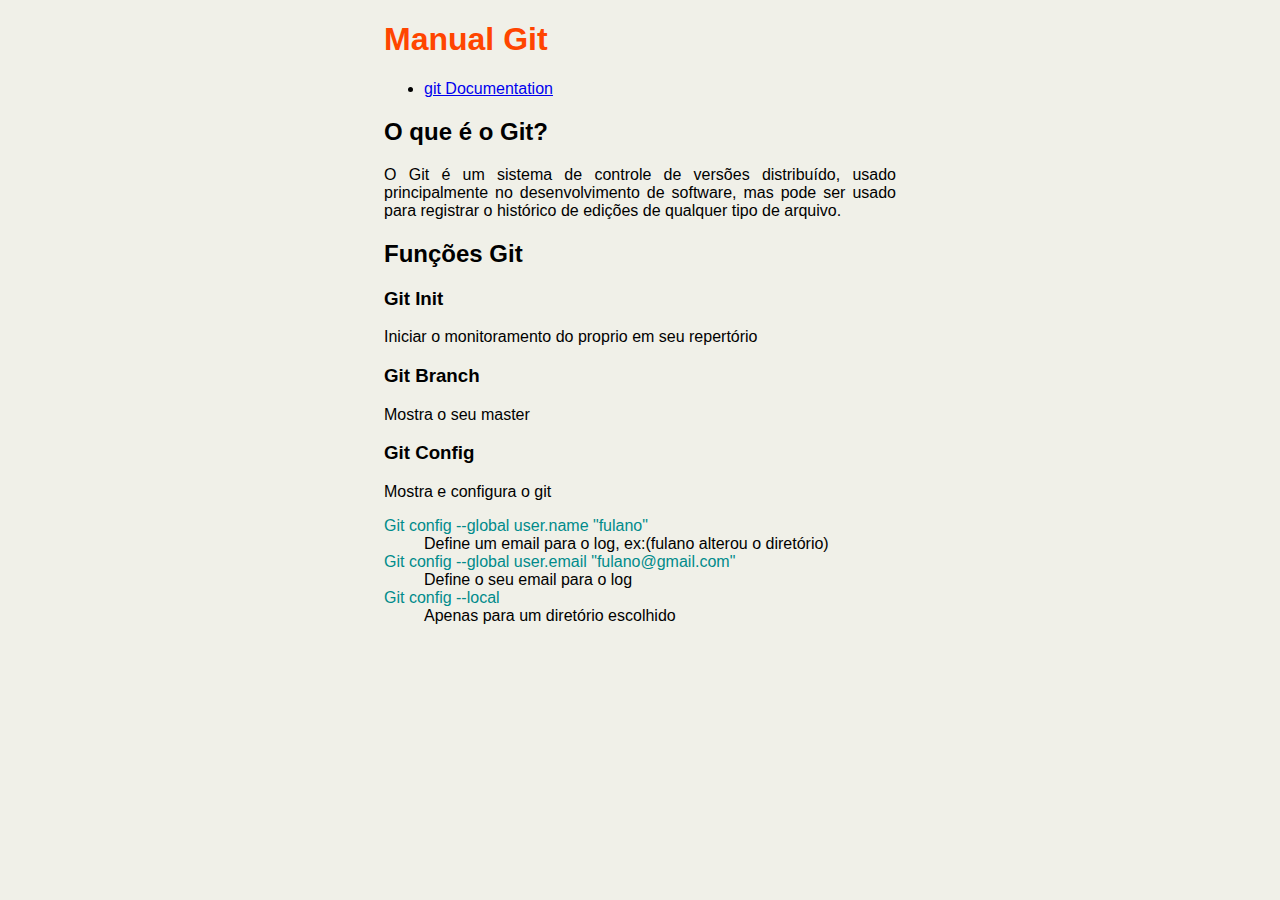
==== index.html @ 249c52ac "site baseado no manual git" ====
<!DOCTYPE html>
<html lang="en">
<head>
    <meta charset="UTF-8">
    <meta http-equiv="X-UA-Compatible" content="IE=edge">
    <meta name="viewport" content="width=device-width, initial-scale=1.0">
    <title>Manual de GiT</title>
    <link rel="stylesheet" href="style.css">
</head>
<body>
    <h1>Manual Git</h1>
    <ul>
        <li><a href="https://git-scm.com/docs/git/pt_BR"
            target="_blank">git Documentation</a></li>
    </ul>
        <h2>O que é o Git?</h2>
            <p>O Git é um sistema de controle de versões distribuído, usado principalmente no desenvolvimento de software, mas pode ser usado para registrar o histórico de edições de qualquer tipo de arquivo.</p>
            <h2>Funções Git</h2>
            <h3>Git Init</h3>
            <p>Iniciar o monitoramento do proprio em seu repertório</p>
            <h3>Git Branch</h3>
            <p>Mostra o seu master</p>
            <h3>Git Config</h3>
            <p>Mostra e configura o git</p>
            <dl>
                <dt>Git config --global user.name "fulano"</dt>
                <dd>Define um email para o log, ex:(fulano alterou o diretório)</dd>
                <dt>Git config --global user.email "fulano@gmail.com"</dt>
                <dd>Define o seu email para o log</dd>
                <dt>Git config --local</dt>
                <dd>Apenas para um diretório escolhido</dd>



            </dl>


    
</body>
</html>
---- style.css ----
body{
    width: 40%;
    text-align: justify;
    font-family: -apple-system, BlinkMacSystemFont, 'Segoe UI', Roboto, Oxygen, Ubuntu, Cantarell, 'Open Sans', 'Helvetica Neue', sans-serif;
    background-color:#f0f0e8;
    margin-left: 30%;
}

h1{
    color:orangered;
}

dt{
    color: darkcyan;
}
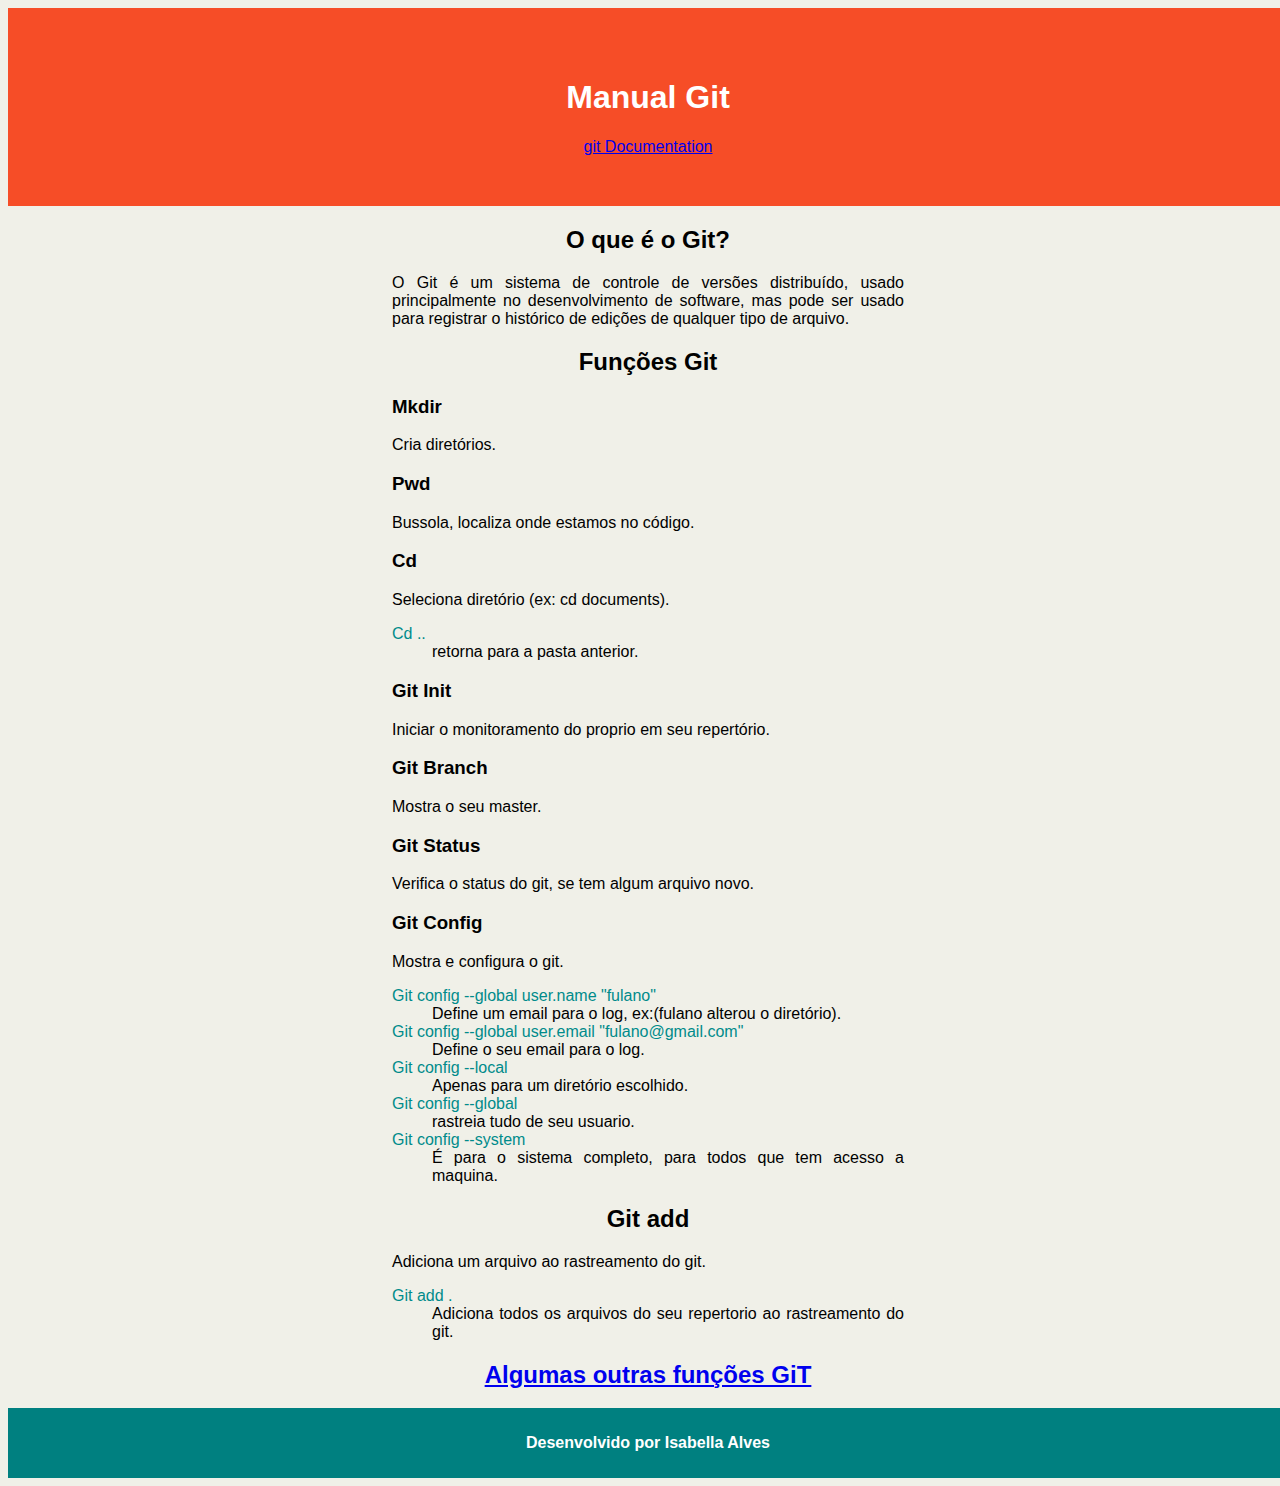
==== commit 0655bc07: "alteração feita no site no css e html" ====
--- a/index.html
+++ b/index.html
@@ -1,38 +1,69 @@
 <!DOCTYPE html>
-<html lang="en">
+<html lang="pt-BR">
 <head>
     <meta charset="UTF-8">
     <meta http-equiv="X-UA-Compatible" content="IE=edge">
     <meta name="viewport" content="width=device-width, initial-scale=1.0">
     <title>Manual de GiT</title>
-    <link rel="stylesheet" href="style.css">
+    <link rel="stylesheet" href="./css/style.css">
 </head>
 <body>
-    <h1>Manual Git</h1>
-    <ul>
-        <li><a href="https://git-scm.com/docs/git/pt_BR"
-            target="_blank">git Documentation</a></li>
-    </ul>
+    <header>
+        <h1>Manual Git</h1>
+        <a href="https://git-scm.com/docs/git/pt_BR"
+            target="_blank">git Documentation</a>
+    </header>
+    <main>
+        <nav>
         <h2>O que é o Git?</h2>
             <p>O Git é um sistema de controle de versões distribuído, usado principalmente no desenvolvimento de software, mas pode ser usado para registrar o histórico de edições de qualquer tipo de arquivo.</p>
             <h2>Funções Git</h2>
+            <h3>Mkdir</h3>
+            <p>Cria diretórios.</p>
+            <h3>Pwd</h3>
+            <p>Bussola, localiza onde estamos no código.</p>
+            <h3>Cd</h3>
+            <p>Seleciona diretório (ex: cd documents).</p>
+            <dl>
+                <dt>Cd ..</dt>
+                <dd>retorna para a pasta anterior.</dd>
+            </dl>
             <h3>Git Init</h3>
-            <p>Iniciar o monitoramento do proprio em seu repertório</p>
+            <p>Iniciar o monitoramento do proprio em seu repertório.</p>
             <h3>Git Branch</h3>
-            <p>Mostra o seu master</p>
+            <p>Mostra o seu master.</p>
+            <h3>Git Status</h3>
+            <p>Verifica o status do git, se tem algum arquivo novo.</p>
             <h3>Git Config</h3>
-            <p>Mostra e configura o git</p>
+            <p>Mostra e configura o git.</p>
             <dl>
                 <dt>Git config --global user.name "fulano"</dt>
-                <dd>Define um email para o log, ex:(fulano alterou o diretório)</dd>
+                <dd>Define um email para o log, ex:(fulano alterou o diretório).</dd>
                 <dt>Git config --global user.email "fulano@gmail.com"</dt>
-                <dd>Define o seu email para o log</dd>
+                <dd>Define o seu email para o log.</dd>
                 <dt>Git config --local</dt>
-                <dd>Apenas para um diretório escolhido</dd>
+                <dd>Apenas para um diretório escolhido.</dd>
+                <dt>Git config --global</dt>
+                <dd>rastreia tudo de seu usuario.</dd>
+                <dt>Git config --system</dt>
+                <dd>É para o sistema completo, para todos que tem acesso a maquina.</dd>
+            </dl>
+        <h2>Git add</h2>
+            <p>Adiciona um arquivo ao rastreamento do git.</p>
+            <dl>
+                <dt>Git add .</dt>
+                <dd>Adiciona todos os arquivos do seu repertorio ao rastreamento do git.</dd>
+            </dl>
+        <h2><a href="./html/paginanova.html">Algumas outras funções GiT</a></h2>
+        </nav>
+            </main>
+            <footer>
+                <b><p>Desenvolvido por Isabella Alves</p></b>
+            </footer>
+        
+           
+        
 
-
-
-            </dl>
 
 
     
--- a/css/style.css
+++ b/css/style.css
@@ -0,0 +1,38 @@
+body{
+    width: 100%;
+    text-align: justify;
+    font-family: -apple-system, BlinkMacSystemFont, 'Segoe UI', Roboto, Oxygen, Ubuntu, Cantarell, 'Open Sans', 'Helvetica Neue', sans-serif;
+    background-color:#f0f0e8;
+}
+
+header{
+    background-color: #f64d27;
+    text-align: center;
+    padding: 50px;
+}
+
+h1{
+    color:white;
+}
+
+h2{
+    text-align: center;
+}
+
+dt{
+    color: darkcyan;
+}
+
+main{
+    width: 40%;
+    margin-left: 30%;
+}
+    
+footer{
+    background-color: teal;
+    padding: 10px;
+    color:white;
+    text-align: center;
+}
+
+
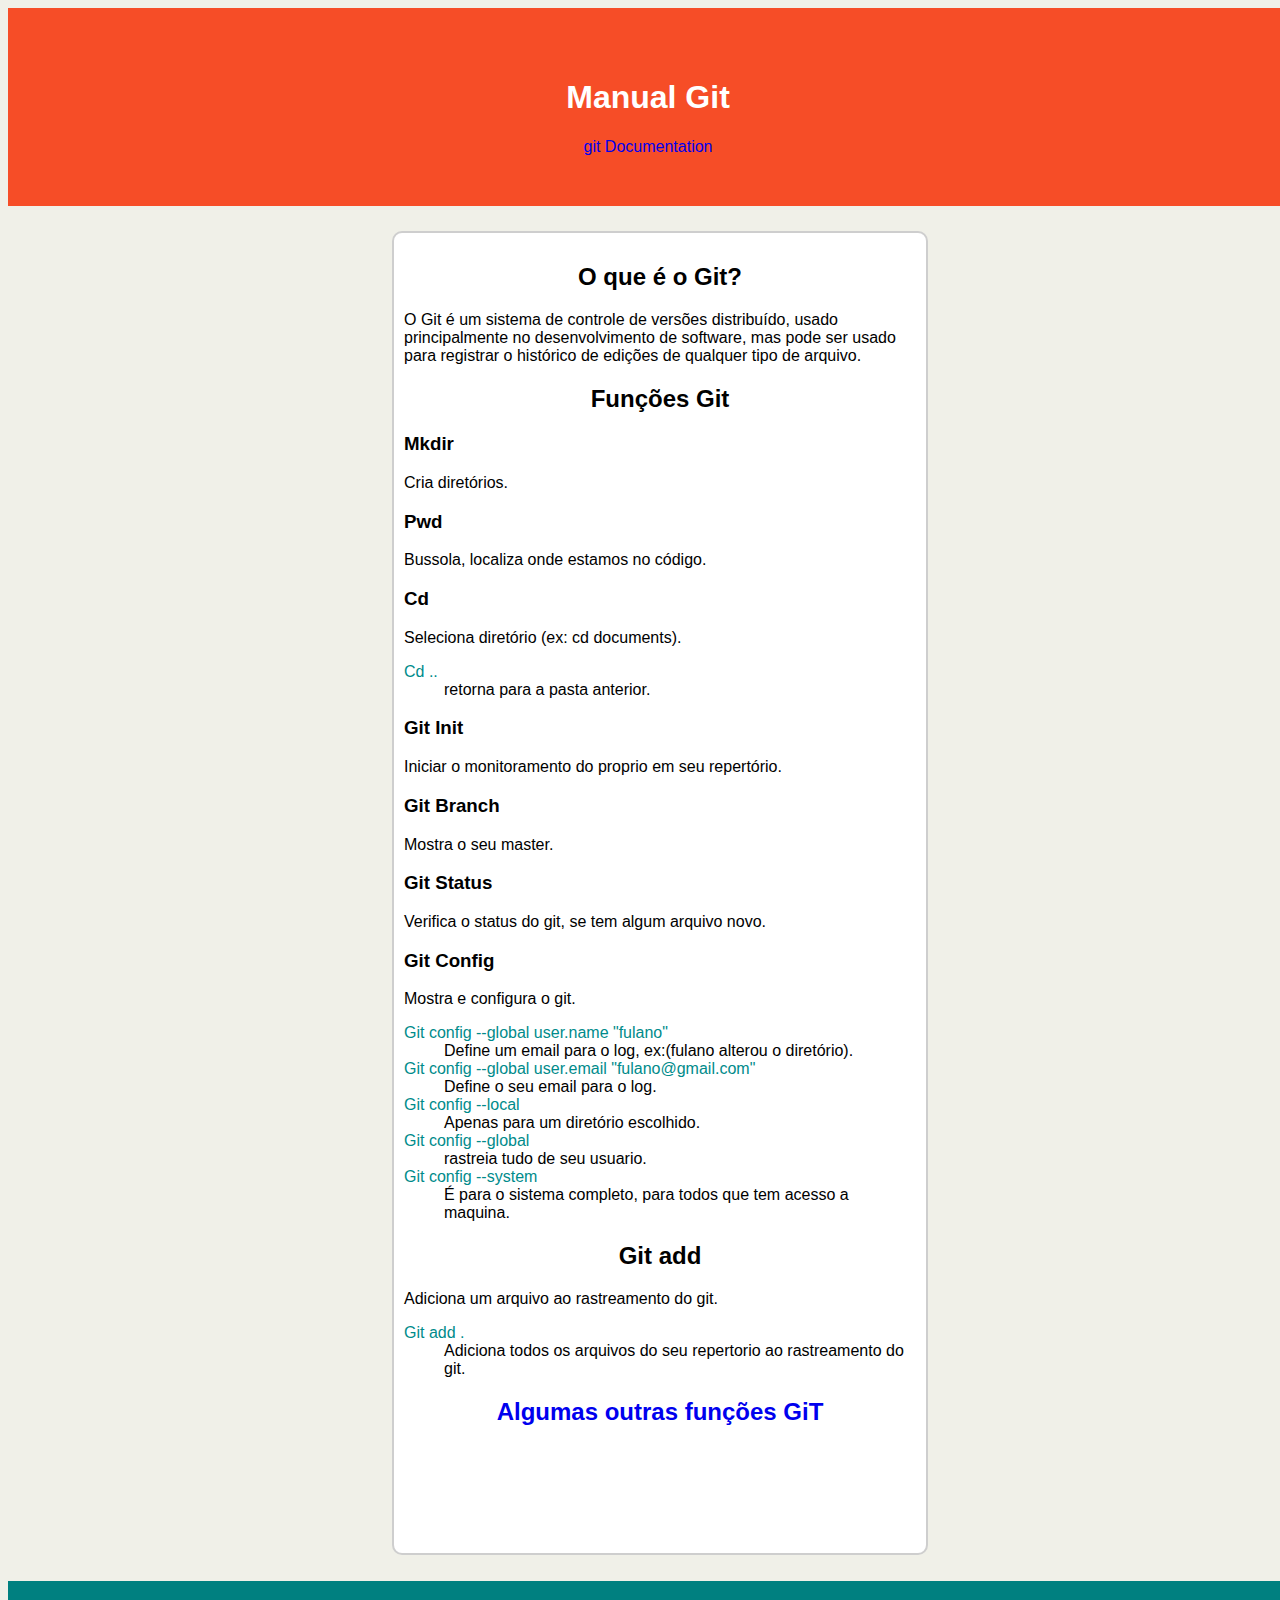
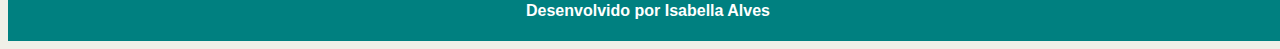
==== commit 71f888c7: "foi feito alterações no css" ====
--- a/index.html
+++ b/index.html
@@ -1,5 +1,6 @@
 <!DOCTYPE html>
 <html lang="pt-BR">
+
 <head>
     <meta charset="UTF-8">
     <meta http-equiv="X-UA-Compatible" content="IE=edge">
@@ -7,16 +8,17 @@
     <title>Manual de GiT</title>
     <link rel="stylesheet" href="./css/style.css">
 </head>
+
 <body>
     <header>
         <h1>Manual Git</h1>
-        <a href="https://git-scm.com/docs/git/pt_BR"
-            target="_blank">git Documentation</a>
+        <a href="https://git-scm.com/docs/git/pt_BR" target="_blank">git Documentation</a>
     </header>
     <main>
         <nav>
-        <h2>O que é o Git?</h2>
-            <p>O Git é um sistema de controle de versões distribuído, usado principalmente no desenvolvimento de software, mas pode ser usado para registrar o histórico de edições de qualquer tipo de arquivo.</p>
+            <h2>O que é o Git?</h2>
+            <p>O Git é um sistema de controle de versões distribuído, usado principalmente no desenvolvimento de
+                software, mas pode ser usado para registrar o histórico de edições de qualquer tipo de arquivo.</p>
             <h2>Funções Git</h2>
             <h3>Mkdir</h3>
             <p>Cria diretórios.</p>
@@ -48,24 +50,67 @@
                 <dt>Git config --system</dt>
                 <dd>É para o sistema completo, para todos que tem acesso a maquina.</dd>
             </dl>
-        <h2>Git add</h2>
+            <h2>Git add</h2>
             <p>Adiciona um arquivo ao rastreamento do git.</p>
             <dl>
                 <dt>Git add .</dt>
                 <dd>Adiciona todos os arquivos do seu repertorio ao rastreamento do git.</dd>
             </dl>
-        <h2><a href="./html/paginanova.html">Algumas outras funções GiT</a></h2>
+            <h2><a href="./html/paginanova.html">Algumas outras funções GiT</a></h2>
         </nav>
-            </main>
-            <footer>
-                <b><p>Desenvolvido por Isabella Alves</p></b>
-            </footer>
-        
-           
-        
+    </main>
+    <footer>
+        <b>
+            <p>Desenvolvido por Isabella Alves</p>
+        </b>
+    </footer>
 
+    <style>
+        body {
+            width: 100%;
+            text-align: left;
+            font-family: -apple-system, BlinkMacSystemFont, 'Segoe UI', Roboto, Oxygen, Ubuntu, Cantarell, 'Open Sans', 'Helvetica Neue', sans-serif;
+            background-color: #f0f0e8;
+        }
 
+        header {
+            background-color: #f64d27;
+            text-align: center;
+            padding: 50px;
+        }
 
-    
+        h1 {
+            color: white;
+        }
+
+        h2 {
+            text-align: center;
+        }
+
+        dt {
+            color: darkcyan;
+        }
+
+        main {
+            width: 40%;
+            margin-left: 30%;
+            background-color: white;
+            padding: 10px;
+            border-radius: 10px;
+            height: 1300px;
+            margin-top: 2%;
+            
+            border: 2px solid rgba(128, 128, 128, 0.384);
+        }
+
+        footer {
+            background-color: teal;
+            padding: 5px;
+            color: white;
+            text-align: center; 
+            margin-top: 2%;
+        }
+    </style>
 </body>
+
 </html>--- a/css/style.css
+++ b/css/style.css
@@ -1,6 +1,6 @@
 body{
     width: 100%;
-    text-align: justify;
+    text-align:left;
     font-family: -apple-system, BlinkMacSystemFont, 'Segoe UI', Roboto, Oxygen, Ubuntu, Cantarell, 'Open Sans', 'Helvetica Neue', sans-serif;
     background-color:#f0f0e8;
 }
@@ -30,9 +30,13 @@
     
 footer{
     background-color: teal;
-    padding: 10px;
+    padding: 5px;
     color:white;
     text-align: center;
+    top: 300px;
 }
 
+a{
+    text-decoration: none;
+}
 
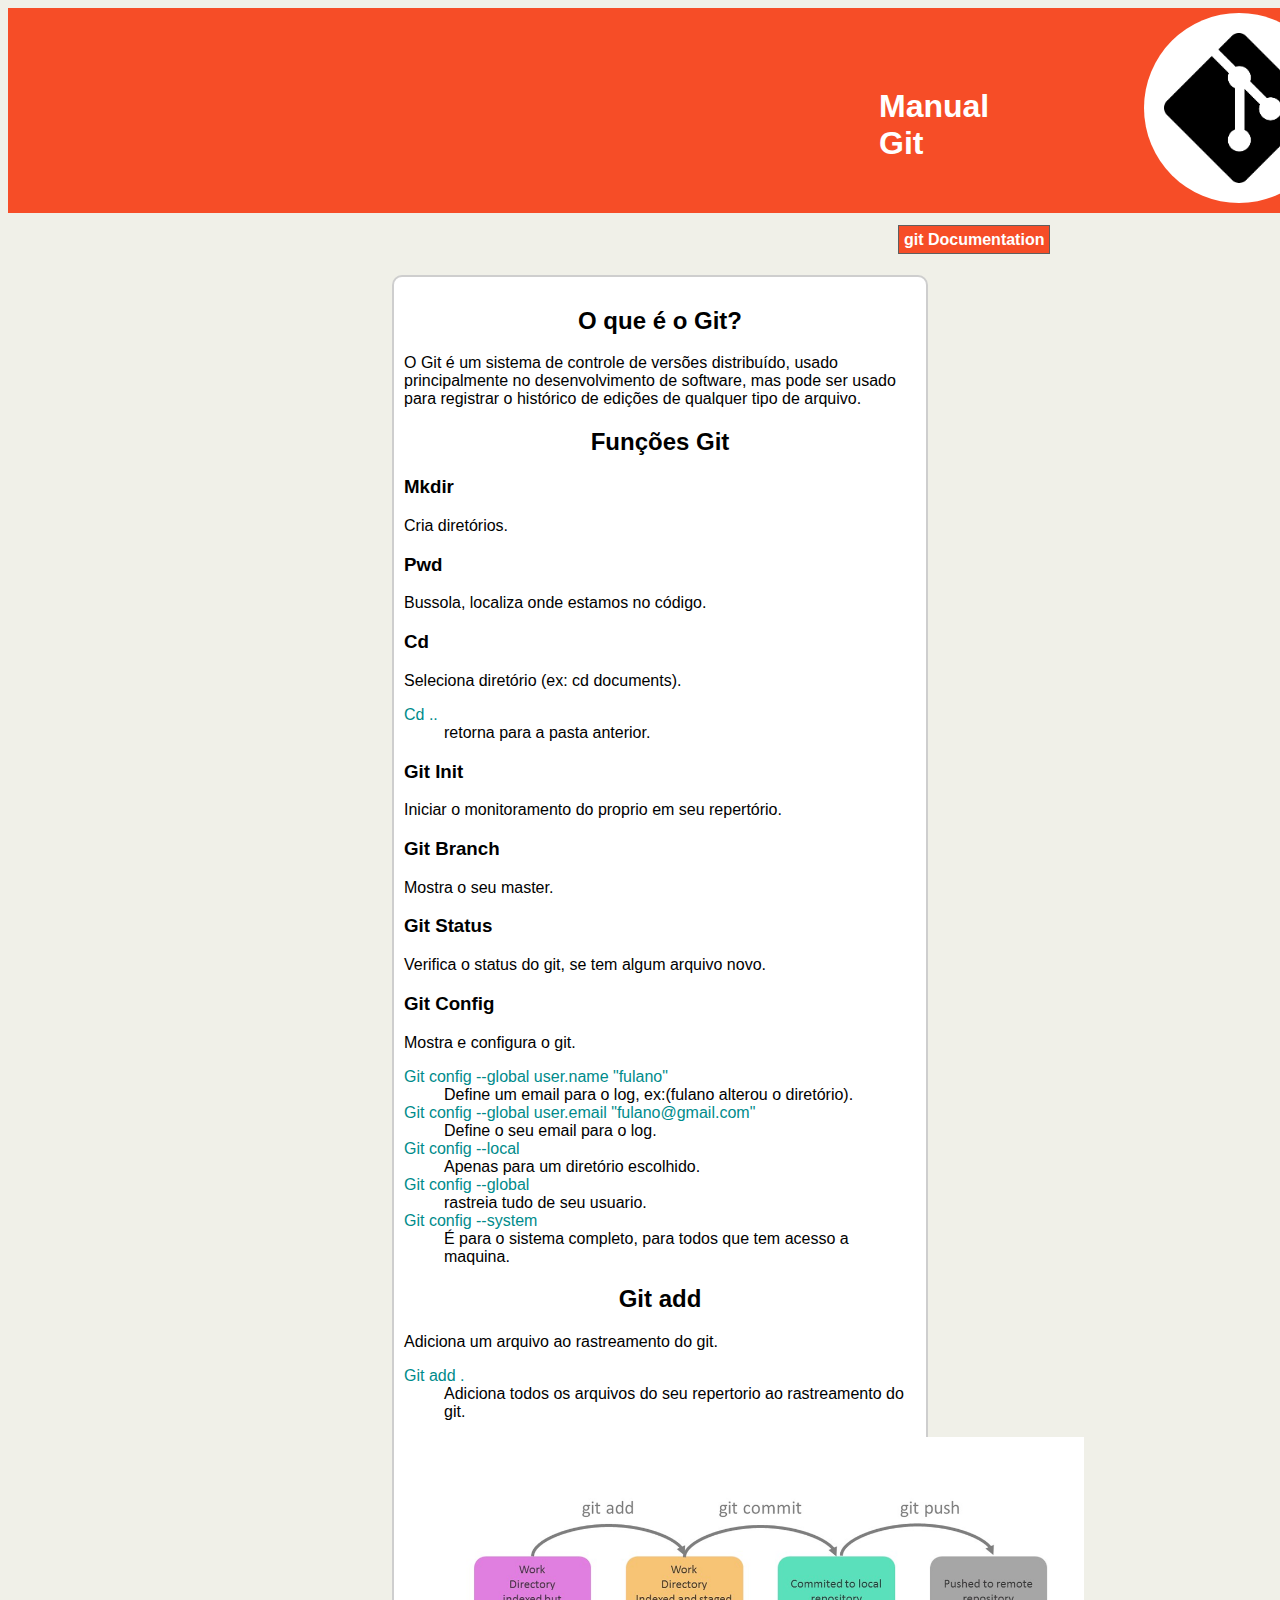
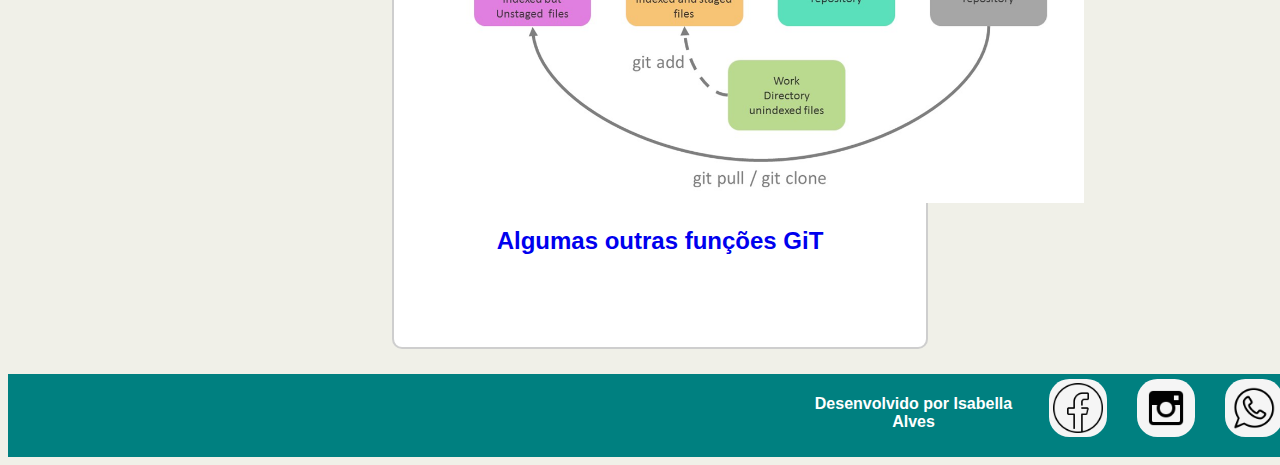
==== commit 86f06654: "realizado alterações no site" ====
--- a/index.html
+++ b/index.html
@@ -12,9 +12,12 @@
 <body>
     <header>
         <h1>Manual Git</h1>
-        <a href="https://git-scm.com/docs/git/pt_BR" target="_blank">git Documentation</a>
+        <img src="./img/Git-Icon-Black.png" alt="">
     </header>
+    <br>
+    <b><a href="https://git-scm.com/docs/git/pt_BR" target="_blank">git Documentation</a></b>
     <main>
+
         <nav>
             <h2>O que é o Git?</h2>
             <p>O Git é um sistema de controle de versões distribuído, usado principalmente no desenvolvimento de
@@ -56,6 +59,7 @@
                 <dt>Git add .</dt>
                 <dd>Adiciona todos os arquivos do seu repertorio ao rastreamento do git.</dd>
             </dl>
+            <img src="./img/gitpull.png" alt="">
             <h2><a href="./html/paginanova.html">Algumas outras funções GiT</a></h2>
         </nav>
     </main>
@@ -63,6 +67,9 @@
         <b>
             <p>Desenvolvido por Isabella Alves</p>
         </b>
+        <img src="./img/face.png" alt="">
+        <img src="./img/instagram-icon.png" alt="">
+        <img src="./img/whats.png" alt="">
     </footer>
 
     <style>
@@ -73,14 +80,17 @@
             background-color: #f0f0e8;
         }
 
-        header {
-            background-color: #f64d27;
-            text-align: center;
-            padding: 50px;
+        nav img {
+            width: 650px;
+            height: auto;
+            padding-left: 30px;
         }
 
         h1 {
             color: white;
+            margin-top: 70px;
+            margin-right: 150px;
+            padding: 5px;
         }
 
         h2 {
@@ -97,18 +107,37 @@
             background-color: white;
             padding: 10px;
             border-radius: 10px;
-            height: 1300px;
+            height: 1650px;
             margin-top: 2%;
-            
+
             border: 2px solid rgba(128, 128, 128, 0.384);
         }
 
         footer {
             background-color: teal;
+            padding: 5px 5px 10px 800px;
+            color: white;
+            text-align: center;
+            margin-top: 2%;
+            display: flex;
+        }
+
+        footer img {
+            width: 50px;
+            height: 50px;
+            padding: 4px;
+            margin-left: 30px;
+            background-color: whitesmoke;
+            border-radius: 35%;
+        }
+
+        body b a {
+            margin-left: 890px;
+            background-color: #f64d27;
             padding: 5px;
+            border: 1px solid rgb(95, 95, 95);
+            text-decoration: none;
             color: white;
-            text-align: center; 
-            margin-top: 2%;
         }
     </style>
 </body>
--- a/css/style.css
+++ b/css/style.css
@@ -5,11 +5,23 @@
     background-color:#f0f0e8;
 }
 
-header{
+header {
+    display: flex;
     background-color: #f64d27;
-    text-align: center;
-    padding: 50px;
+    padding: 5px 5px 10px 866px;
+    margin: auto;
 }
+
+
+header img {
+    background-color: white;
+    padding: 20px;
+    border-radius: 50%;
+    width: 150px;
+    height: auto;
+
+}
+
 
 h1{
     color:white;
@@ -28,13 +40,26 @@
     margin-left: 30%;
 }
     
-footer{
+
+
+footer img {
+    width: 50px;
+    height: 50px;
+    padding: 4px;
+    margin-left: 30px;
+    background-color:whitesmoke;
+    border-radius: 35%;
+}
+
+footer {
     background-color: teal;
-    padding: 5px;
-    color:white;
+    padding: 5px 5px 10px 800px;
+    color: white;
     text-align: center;
-    top: 300px;
-}
+    margin-top: 2%;
+    display: flex;
+}   
+
 
 a{
     text-decoration: none;
